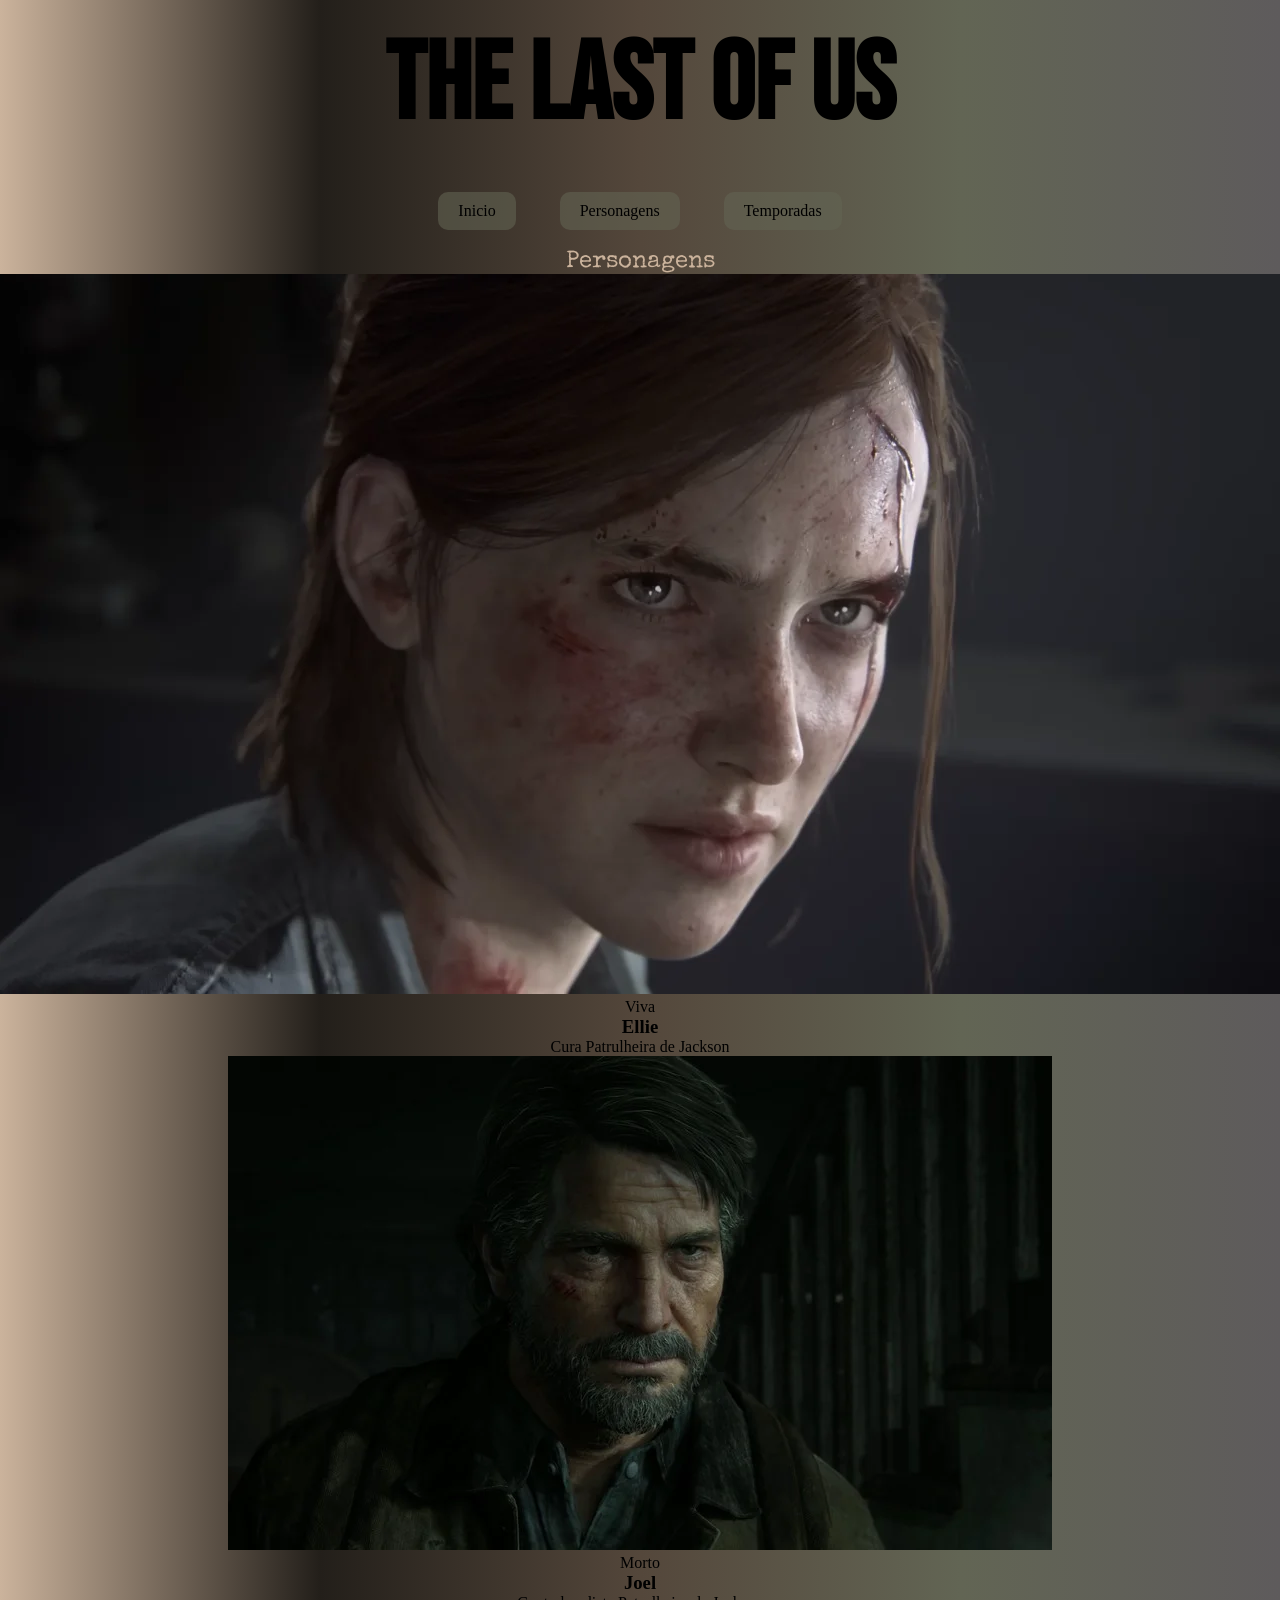
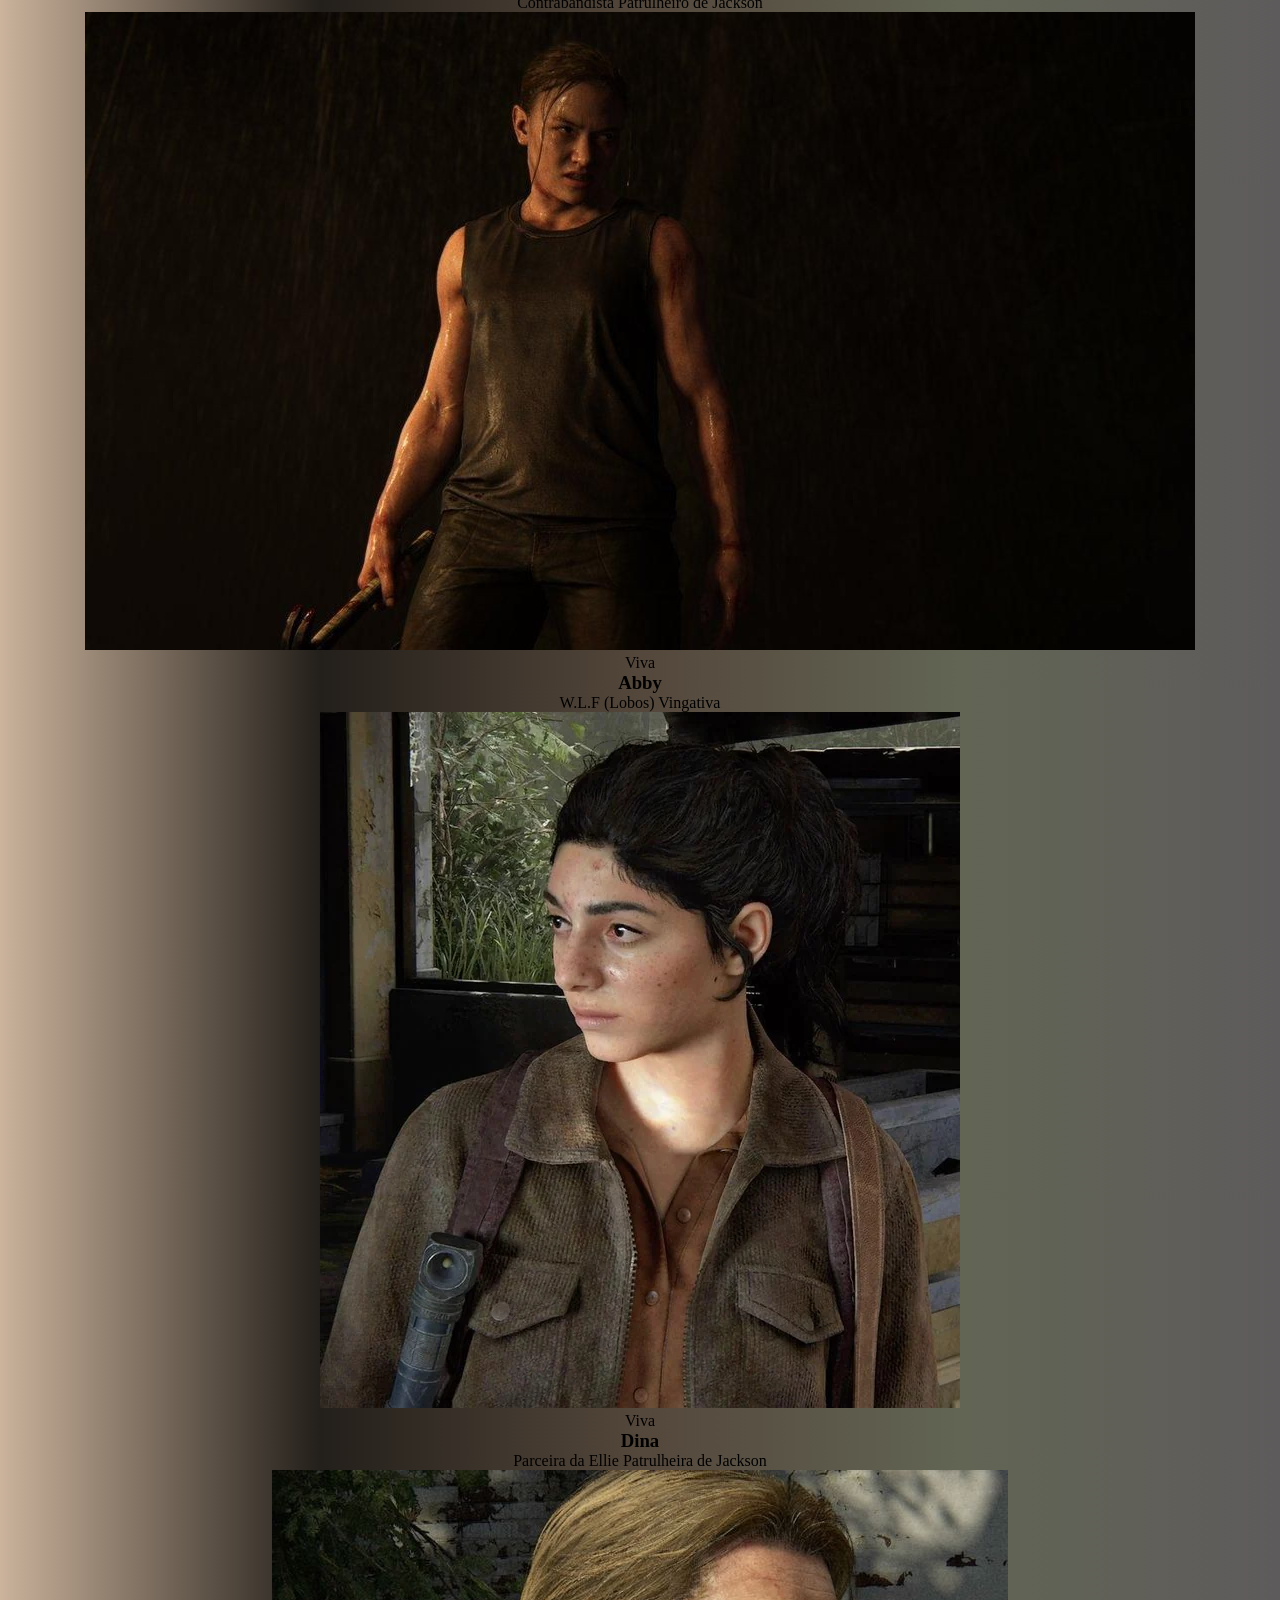
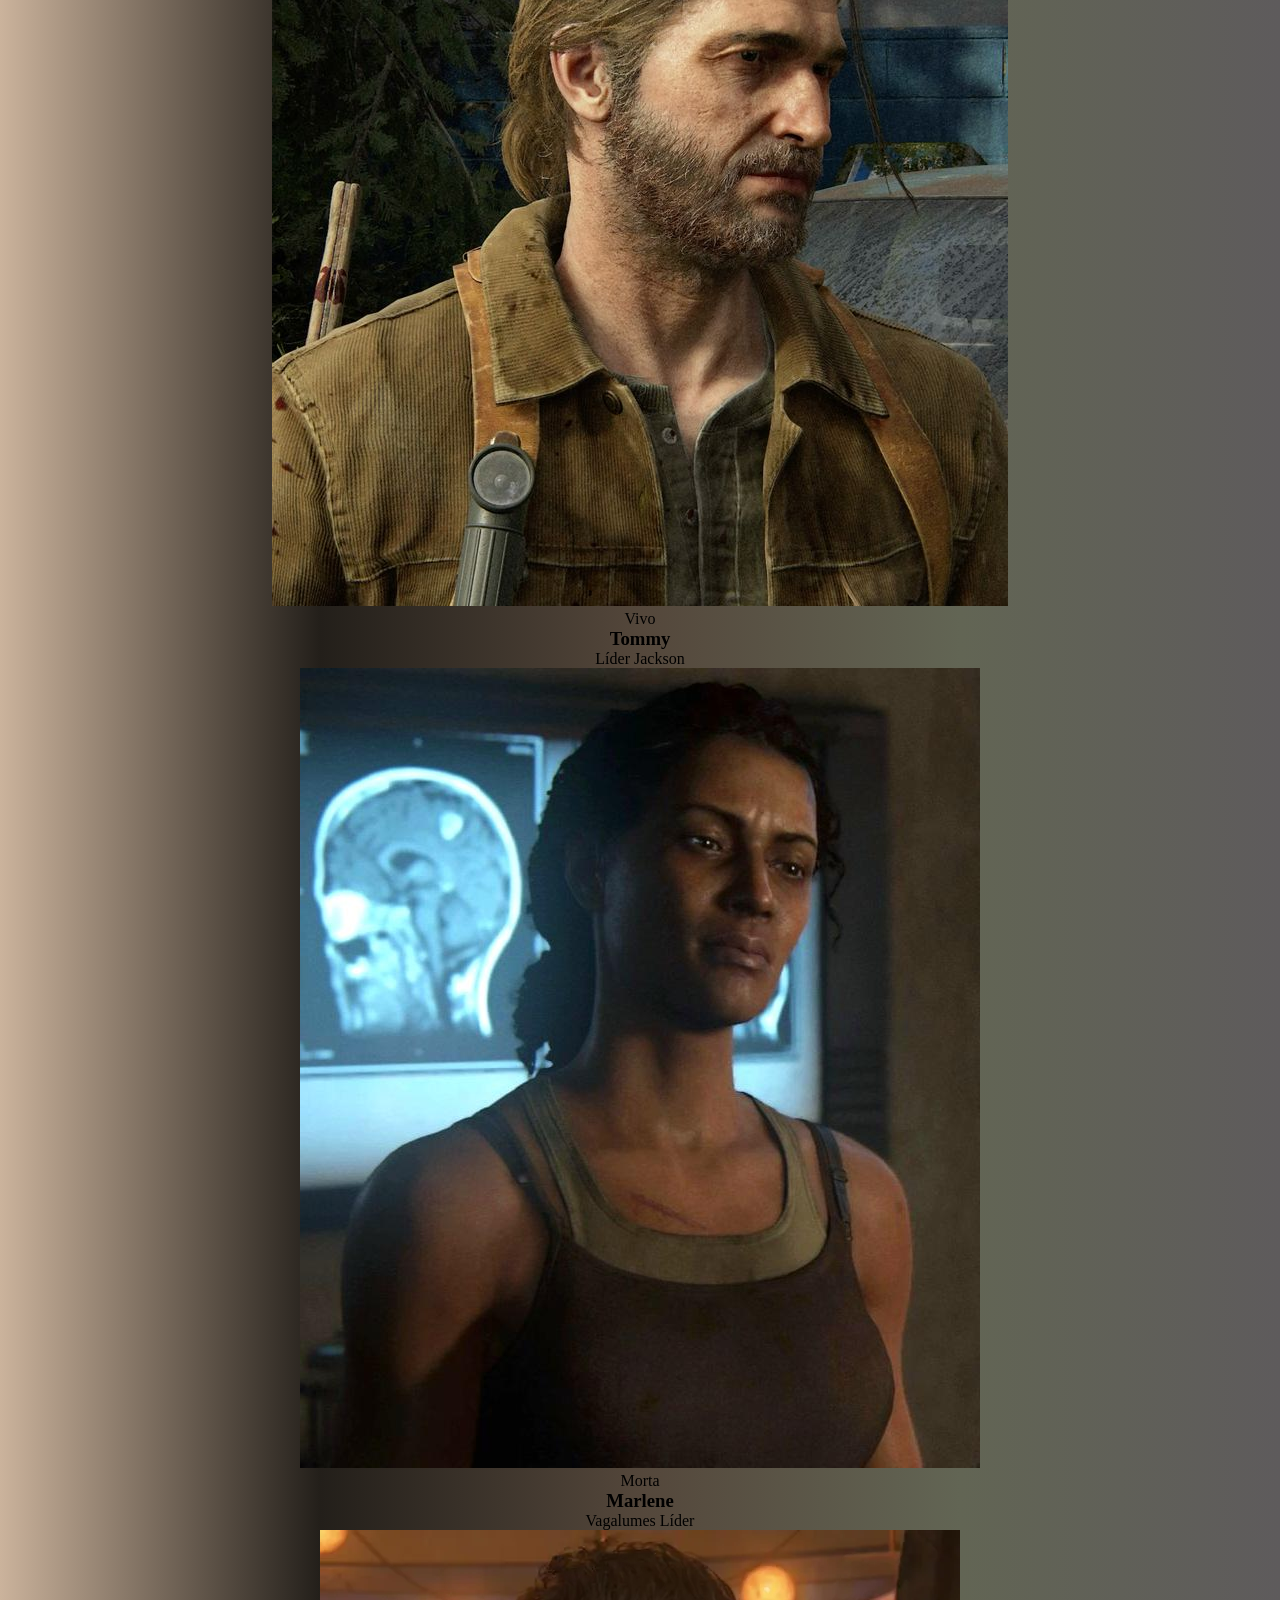
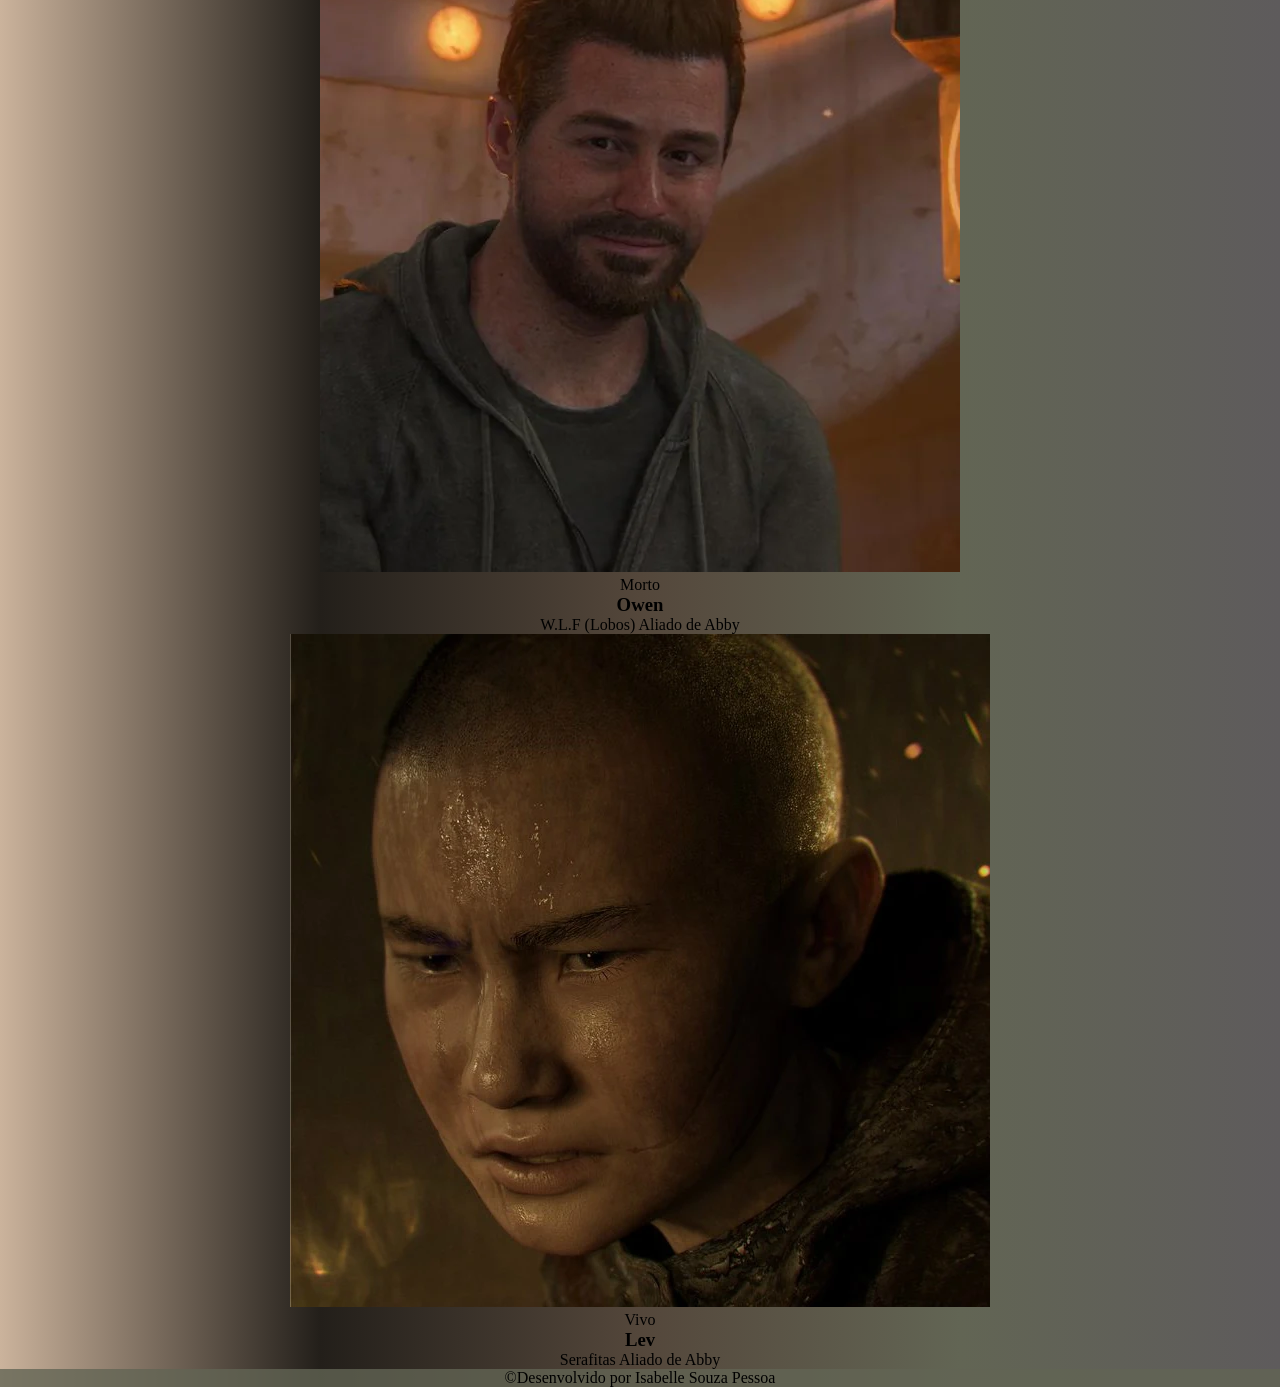
==== personagens.html @ 0c96dab1 "adicionar página de personagens" ====
<!DOCTYPE html>
<html lang="pt-br">
    <head>
        <meta charset="UTF-8">
        <meta name="viewport" content="width=device-width, initial-scale=1.0">
        <title>The Last Of Us</title>
        <link rel="stylesheet" href="personagens.css">
        <link rel="stylesheet" href="style.css">
        <link rel="shortcut icon" href="./imagens/favicon.png" type="imagem/x-icon"><!--para adicionar icone na pagina -->
    </head>
    <body>
        <header>
            <h1>The Last Of Us</h1>
        </header>
        <nav>
            <a href="./index.html">Inicio</a> 
            <a href="./personagens.html">Personagens</a>
            <a href="#">Temporadas</a>
        </nav>

        <main>
            <section id="personagens">
                <h2>Personagens</h2>
                <div class="container-personagens">
                    <div class="item">
                        <img src="./imagens/ellie.jpg" alt="Imagem da Ellie">
                        <p>Viva</p>
                        <h3>Ellie</h3>
                        <div class="tags">
                            <span>Cura</span>
                            <span>Patrulheira de Jackson</span>
                        </div>  
                       
                    </div><!--div*8.item para criar repetitíveis-->
                    
                    <div class="item">
                        <img src="./imagens/joel.webp" alt="Imagem do Joel">
                        <p>Morto</p>
                        <h3>Joel</h3>
                        <div class="tags">
                            <span>Contrabandista</span>
                            <span>Patrulheiro de Jackson</span>
                        </div>
                    </div>
                    
                    <div class="item">
                        <img src="./imagens/abby.jpg" alt="">
                        <p>Viva</p>
                        <h3>Abby</h3>
                        <div class="tags">
                            <span>W.L.F (Lobos)</span>
                            <span>Vingativa</span>
                        </div>
                    </div>
                    
                    <div class="item">
                        <img src="./imagens/dina.webp" alt="Imagem da Dina">
                        <p>Viva</p>
                        <h3>Dina</h3>
                        <div class="tags">
                            <span>Parceira da Ellie</span>
                            <span>Patrulheira de Jackson</span>
                        </div>
                    </div>
                    
                    <div class="item">
                        <img src="./imagens/tommy.jpg" alt="Imagem do Tommy">
                        <p>Vivo</p>
                        <h3>Tommy</h3>
                        <div class="tags">
                            <span>Líder</span>
                            <span>Jackson</span>
                        </div>
                    </div>
                    
                    <div class="item">
                        <img src="./imagens/marlene.jpeg" alt="Imagem da Marlene">
                        <p>Morta</p>
                        <h3>Marlene</h3>
                        <div class="tags">
                            <span>Vagalumes</span>
                            <span>Líder</span>
                        </div>
                    </div>
                    
                    <div class="item">
                        <img src="./imagens/owen.webp" alt="Imagem do Owen">
                        <p>Morto</p>
                        <h3>Owen</h3>
                        <div class="tags">
                            <span>W.L.F (Lobos)</span>
                            <span>Aliado de Abby</span>
                        </div>
                    </div>
                    
                    <div class="item">
                        <img src="./imagens/lev.webp" alt="Imagem do Lev">
                        <p>Vivo</p>
                        <h3>Lev</h3>
                        <div class="tags">
                            <span>Serafitas</span>
                            <span>Aliado de Abby</span>
                        </div>
                    </div>
                </div>
            </section>
        </main>
        <footer>
            <p>&copy;Desenvolvido por Isabelle Souza Pessoa</p>
        </footer>
    </body>
</html>
---- style.css ----
@import url('https://fonts.googleapis.com/css2?family=Bebas+Neue&display=swap');/*fonte do titulo*/
@import url('https://fonts.googleapis.com/css2?family=Special+Elite&display=swap');/*fonte do paragráfo*/

/*reset básico*/
*{
    box-sizing: border-box;
    margin: 0%; /*espaçamento externo*/
    padding: 0%; /*espaçamento interno*/
}

/*modificar o corpo*/
body{
    text-align: center; /*alinhar texto*/
    background: #CBB39C; /*cor de fundo da página*/
    background: linear-gradient(90deg,rgba(203, 179, 156, 1) 0%, rgba(35, 31, 26, 1) 25%, rgba(84, 71, 59, 1) 50%, rgba(98, 101, 84, 1) 75%, rgba(94, 91, 92, 1) 100%);

}

/*definir a cor da letra, espaçamento interno e a fonte do titulo do header*/
header{
    color: black; /*cor da letra*/
    padding: 20px; /*espaçamento interno*/
    font-family: 'Bebas Neue'; /*familia da fonte*/
    font-style: normal; /*estilo da fonte*/
    font-weight: 400;
    font-display: swap;
    font-size: 55px; /*tamanho da fonte*/ 
}

/*alterar o estilo do navegador da página*/
nav a{
    text-decoration: none; /*tirar a decoração do texto (linha azul na barra de navegação)*/
    color: black; /*cor da letra*/
    display: inline-block; /*deixa os itens lado a lado*/
    margin: 20px; /*espaçamento externo*/
    padding: 10px 20px; /*espaçamento interno*/
    background-color: #62655494; /*cor de fundo*/
    border-radius: 10px; /*altera a borda*/

}

/*alterar as configurações do navegador da página*/
nav a:hover{
    background-color: #CBB39C;/*alterar a cor de fundo quando mouse estiver em cima*/
    color: white; /*alterar a cor da fonte quando o mouse estiver em cima*/
    font-size: 15px; /*alterar o tamanho da fonte quando o mouse estiver em cima*/
}


/*article dos cards dos personagens*/
.card{ 
    display: inline-block; /*alinhar as imagens uma do lado da outra*/
    width: 250px; /*tamanho do card*/
    margin: 15px; /*espaçamento externo*/
    padding: 10px; /*espaçamento interno*/
    background-color: #62655494; /*cor de fundo do card*/
    border-radius: 10px; /*altera a borda*/

}

/*estilizar o card de imagem */
.card img{
    width: 100%; /*ocupar a mesma largura do card*/
    height: 200px; /*alterar altura da imagem*/
    border-radius: 10px; /*altera a borda*/
    object-fit: cover; /*ajustar a imagem sem distorcer*/
}

/*adicionar imagem no fundo do card*/
#personagensprin{
    background-image: url(./imagens/banner.png);
    
    /*alterar o tamanho da imagem = background-size (cover ou contain) */
    background-size: cover;

    /*não repetir a imagem = background-repeat no-repeat*/
    background-repeat: no-repeat;

    /*mudar a posição da imagem = background-position */
    background-position: center;
}

#personagens h2{
    font-family: 'Special Elite';
    font-style: normal;
    font-weight: 400;
    font-display: swap;
    color: #CBB39C;
}

#temporadas{
    margin: 30px;/*espaçamento externo*/
    padding: 15px;/*espaçamento interno*/

}

.temporadas{
    display: inline-block; /*alinhar as imagens uma do lado da outra*/
    width: 450px; /*tamanho do card*/
    margin: 15px; /*espaçamento externo*/
    padding: 10px; /*espaçamento interno*/
    background-color: #62655494; /*cor de fundo do card*/
    border-radius: 10px; 
}

.temporadas img{
    width: 100%; /*ocupar a mesma largura do card*/
    height: 400px; /*alterar altura da imagem*/
    border-radius: 10px; /*altera a borda*/
    object-fit: cover; /*ajustar a imagem sem distorcer*/

}

footer{
    background-color: #626554c9;
}
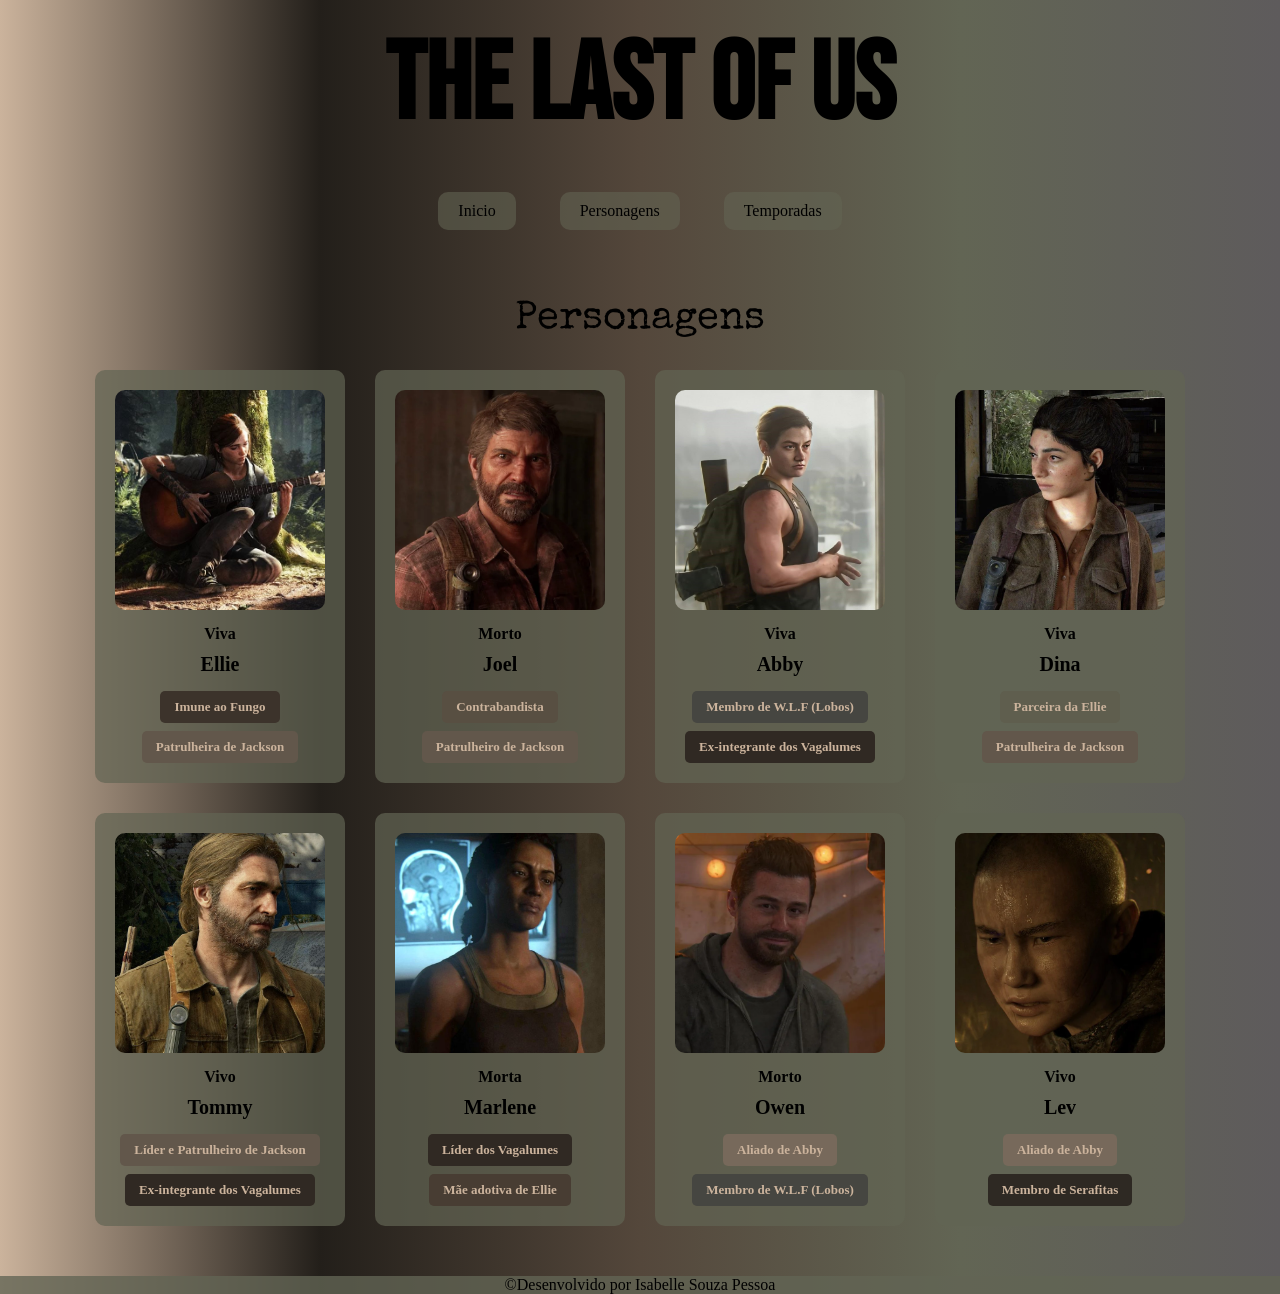
==== commit 0509e1d7: "parte de personagens" ====
--- a/personagens.html
+++ b/personagens.html
@@ -22,34 +22,34 @@
             <section id="personagens">
                 <h2>Personagens</h2>
                 <div class="container-personagens">
-                    <div class="item">
-                        <img src="./imagens/ellie.jpg" alt="Imagem da Ellie">
+                    <div class="item"><!--div*8.item para criar repetitíveis-->
+                        <img src="./imagens/ellie2.jpg" alt="Imagem da Ellie">
                         <p>Viva</p>
                         <h3>Ellie</h3>
                         <div class="tags">
-                            <span>Cura</span>
-                            <span>Patrulheira de Jackson</span>
+                            <span class="tag imune">Imune ao Fungo</span>
+                            <span class="tag jackson">Patrulheira de Jackson</span>
                         </div>  
                        
-                    </div><!--div*8.item para criar repetitíveis-->
+                    </div>
                     
                     <div class="item">
-                        <img src="./imagens/joel.webp" alt="Imagem do Joel">
+                        <img src="./imagens/joel2.webp" alt="Imagem do Joel">
                         <p>Morto</p>
                         <h3>Joel</h3>
                         <div class="tags">
-                            <span>Contrabandista</span>
-                            <span>Patrulheiro de Jackson</span>
+                            <span class="tag contrabandista">Contrabandista</span>
+                            <span class="tag jackson">Patrulheiro de Jackson</span>
                         </div>
                     </div>
                     
                     <div class="item">
-                        <img src="./imagens/abby.jpg" alt="">
+                        <img src="./imagens/abby2.jpg" alt="Imagem da Abby">
                         <p>Viva</p>
                         <h3>Abby</h3>
                         <div class="tags">
-                            <span>W.L.F (Lobos)</span>
-                            <span>Vingativa</span>
+                            <span class="tag lobos">Membro de W.L.F (Lobos)</span>
+                            <span class="tag vagalumes">Ex-integrante dos Vagalumes</span>
                         </div>
                     </div>
                     
@@ -58,8 +58,8 @@
                         <p>Viva</p>
                         <h3>Dina</h3>
                         <div class="tags">
-                            <span>Parceira da Ellie</span>
-                            <span>Patrulheira de Jackson</span>
+                            <span class="tag parceira">Parceira da Ellie</span>
+                            <span class="tag jackson">Patrulheira de Jackson</span>
                         </div>
                     </div>
                     
@@ -68,8 +68,8 @@
                         <p>Vivo</p>
                         <h3>Tommy</h3>
                         <div class="tags">
-                            <span>Líder</span>
-                            <span>Jackson</span>
+                            <span class="tag jackson">Líder e Patrulheiro de Jackson</span>
+                            <span class="tag vagalumes">Ex-integrante dos Vagalumes</span>
                         </div>
                     </div>
                     
@@ -78,8 +78,8 @@
                         <p>Morta</p>
                         <h3>Marlene</h3>
                         <div class="tags">
-                            <span>Vagalumes</span>
-                            <span>Líder</span>
+                            <span class="tag vagalumes">Líder dos Vagalumes</span>
+                            <span class="tag mãe">Mãe adotiva de Ellie</span>
                         </div>
                     </div>
                     
@@ -88,8 +88,8 @@
                         <p>Morto</p>
                         <h3>Owen</h3>
                         <div class="tags">
-                            <span>W.L.F (Lobos)</span>
-                            <span>Aliado de Abby</span>
+                            <span class="tag aliado">Aliado de Abby</span>
+                            <span class="tag lobos">Membro de W.L.F (Lobos)</span>
                         </div>
                     </div>
                     
@@ -98,8 +98,8 @@
                         <p>Vivo</p>
                         <h3>Lev</h3>
                         <div class="tags">
-                            <span>Serafitas</span>
-                            <span>Aliado de Abby</span>
+                            <span class="tag aliado">Aliado de Abby</span>
+                            <span class="tag serafitas">Membro de Serafitas</span>
                         </div>
                     </div>
                 </div>
--- a/personagens.css
+++ b/personagens.css
@@ -0,0 +1,135 @@
+@import url('https://fonts.googleapis.com/css2?family=Bebas+Neue&display=swap');/*fonte do titulo*/
+@import url('https://fonts.googleapis.com/css2?family=Special+Elite&display=swap');/*fonte do paragráfo*/
+
+*{
+    box-sizing: border-box;
+    padding: 0%;
+    margin: 0%;
+}
+
+body{
+    background: #CBB39C; /*cor de fundo da página*/
+    background: linear-gradient(90deg,rgba(203, 179, 156, 1) 0%, rgba(35, 31, 26, 1) 25%, rgba(84, 71, 59, 1) 50%, rgba(98, 101, 84, 1) 75%, rgba(94, 91, 92, 1) 100%); 
+}
+
+#personagens{
+    padding: 50px 20px; /*espaçamento de top-bottom e left-right*/
+}
+
+#personagens h2{
+    font-family: 'Special Elite';
+    font-style: normal;
+    font-weight: 400;
+    font-display: swap;
+    color: black;
+    font-size: 40px;
+    margin-bottom: 30px;
+}
+
+.container-personagens{
+    display: flex;/*ativar o flex-box*/
+    flex-wrap: wrap; /*quebra a linha se não houver espaço o suficiente*/
+    justify-content: center;
+    align-items: stretch; /*deixa os itens com a mesma altura, "esticado" com o tamanho do container*/
+    gap: 30px; /*espaçamento entre os itens*/
+}
+
+/*alterar os cards dos personagens*/
+
+.item{
+    width: 250px;
+    background-color: #626554b2;
+    border-radius: 10px; /*borda*/
+    padding: 20px; /*espaçamento interno*/
+    display: flex;/*ativar o flex-box*/
+    flex-direction: column;/*para que tenha comportamento de coluna*/
+    justify-content: space-between;
+    transition: 0.3s, box-shadow 0.3s;
+}
+
+.item:hover{
+    transform: translateY(-10px);
+    box-shadow: 0 0 20px #CBB39C;
+}
+
+.item img{
+    width: 100%;
+    height: 220px;
+    object-fit: cover; /*evitar a distorção da imagem*/
+    border-radius: 10px;
+    margin-bottom: 15px;
+}
+
+.item p{
+    font-weight: bold;
+    margin-bottom: 10px;
+}
+
+.item h3{
+    font-size: 20px;
+    margin-bottom: 15px;
+}
+
+.tags{
+    display: flex;/*ativar o flex-box*/
+    flex-wrap: wrap;/*quebra a linha se não houver espaço o suficiente*/
+    gap: 8px;
+    justify-content: center;
+}
+
+.tag{
+    color:#CBB39C ;
+    padding: 8px 14px;
+    border-radius: 5px;
+    font-size: 13px;
+    font-weight: bold;
+    display: inline-block;
+}
+
+.imune{
+    background-color: #3C332B;
+}
+
+.jackson{
+    background-color: #62574B;
+}
+
+.contrabandista{
+    background-color: #584F42;
+}
+
+.lobos{
+    background-color:#464641 ; 
+}
+
+.vagalumes{
+    background-color: #302923;
+}
+
+.parceira{
+    background-color: #5F5E4E;
+}
+
+.mãe{
+    background-color: #483D33;
+}
+
+.aliado{
+    background-color: #77695B;
+}
+
+.serafitas{
+    background-color: #2E2923;
+}
+
+/*MEDIA QUERY*/
+
+@media(max-width:600px){
+    #personagens h2{
+        color: black;
+    }
+    .item{
+        width: 100%;
+        max-width: 320px;
+    }
+}
--- a/style.css
+++ b/style.css
@@ -43,7 +43,7 @@
 nav a:hover{
     background-color: #CBB39C;/*alterar a cor de fundo quando mouse estiver em cima*/
     color: white; /*alterar a cor da fonte quando o mouse estiver em cima*/
-    font-size: 15px; /*alterar o tamanho da fonte quando o mouse estiver em cima*/
+    font-size: 18px; /*alterar o tamanho da fonte quando o mouse estiver em cima*/
 }
 
 
@@ -53,7 +53,7 @@
     width: 250px; /*tamanho do card*/
     margin: 15px; /*espaçamento externo*/
     padding: 10px; /*espaçamento interno*/
-    background-color: #62655494; /*cor de fundo do card*/
+    background-color: #626554b2; /*cor de fundo do card*/
     border-radius: 10px; /*altera a borda*/
 
 }
@@ -80,7 +80,7 @@
     background-position: center;
 }
 
-#personagens h2{
+#personagensprin h2{
     font-family: 'Special Elite';
     font-style: normal;
     font-weight: 400;
@@ -99,7 +99,7 @@
     width: 450px; /*tamanho do card*/
     margin: 15px; /*espaçamento externo*/
     padding: 10px; /*espaçamento interno*/
-    background-color: #62655494; /*cor de fundo do card*/
+    background-color: #626554b2; /*cor de fundo do card*/
     border-radius: 10px; 
 }
 
